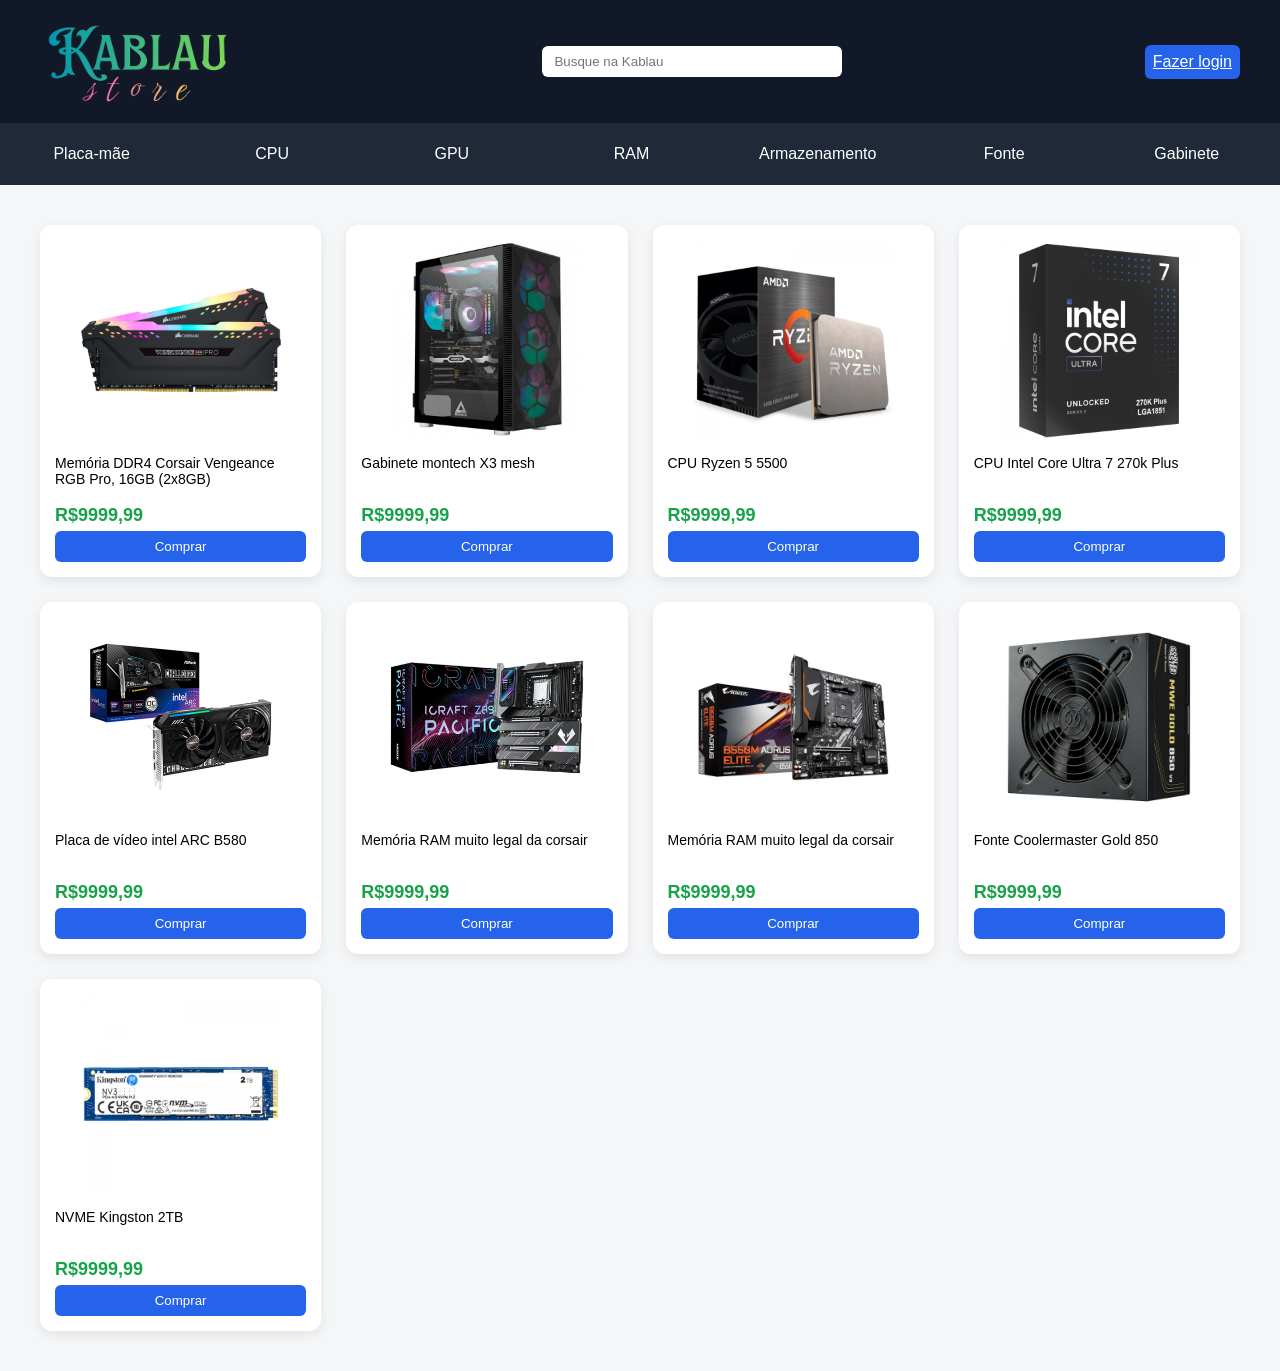
==== index.html @ 6b2df5a7 "Alterações feitas durante a semana" ====
<!DOCTYPE html>
<html lang="en">
<head>
    <meta charset="UTF-8">
    <meta name="viewport" content="width=device-width, initial-scale=1.0">
    <link rel="stylesheet" href="style.css">
    <title>Kablau</title>
</head>
<body>
    <div id="navbar">
        <img id="logo" src="Img/kablau.png" alt="logo">
        <label id="barra_pesquisa" for="pesquisa"><input type="text" placeholder="Busque na Kablau"></label>
        <a href="login.html" class="btn_comprar">Fazer login</a>
    </div>
    
    <div>
        <table>
            <td>Placa-mãe</td>
            <td>CPU</td>
            <td>GPU</td>
            <td>RAM</td>
            <td>Armazenamento</td>
            <td>Fonte</td>
            <td>Gabinete</td>
        </table>
    </div>
    <div>
        <div class="produto">
            <img class="Img_produto" src="Img/RAM_corsair.jpg" alt="Memória DDR4 Corsair Vengeance RGB Pro, 16GB">
            <div class="info_produto">
                <div class="Nome_produto">Memória DDR4 Corsair Vengeance RGB Pro, 16GB (2x8GB)</div>
                <div class="Preco">R$9999,99</div>
            </div>
            <button class="btn_comprar">Comprar</button>
        </div>
        <div class="produto">
            <img class="Img_produto" src="Img/gabinete_Montech_X3_MESH.jpg" alt="Gabinete montech X3 mesh">
            <div>
                <div class="Nome_produto">Gabinete montech X3 mesh</div>
                <div class="Preco">R$9999,99</div>
            </div>
            <button class="btn_comprar">Comprar</button>
            </div>
        <div class="produto">
            <img class="Img_produto" src="Img/R5-5500.jpg" alt="CPU Ryzen 5 5500">
            <div>
                <div class="Nome_produto">CPU Ryzen 5 5500</div>
                <div class="Preco">R$9999,99</div>
            </div>
            <button class="btn_comprar">Comprar</button>
        </div>
        <div class="produto">
            <img class="Img_produto" src="Img/core-u7-270k+.jpg" alt="CPU Intel Core Ultra 7 270k Plus">
            <div>
                <div class="Nome_produto">CPU Intel Core Ultra 7 270k Plus</div>
                <div class="Preco">R$9999,99</div>
            </div>
            <button class="btn_comprar">Comprar</button>
        </div>
        <div class="produto">
            <img class="Img_produto" src="Img/intel-arc-b580.jpg" alt="Placa de vídeo intel ARC B580">
            <div>
                <div class="Nome_produto">Placa de vídeo intel ARC B580</div>
                <div class="Preco">R$9999,99</div>
            </div>
            <button class="btn_comprar">Comprar</button>
        </div>
        <div class="produto">
            <img class="Img_produto" src="Img/maxsun-z890.webp" alt="Intel Z890">
            <div>
                <div class="Nome_produto">Memória RAM muito legal da corsair</div>
                <div class="Preco">R$9999,99</div>
            </div>        
            <button class="btn_comprar">Comprar</button>
        </div>
        <div class="produto">
            <img class="Img_produto" src="Img/b550m-asus-elite.webp" alt="Placa-mãe B550">
            <div>
                <div class="Nome_produto">Memória RAM muito legal da corsair</div>
                <div class="Preco">R$9999,99</div>
            </div>
            <button class="btn_comprar">Comprar</button>
        </div>
        <div class="produto">
            <img class="Img_produto" src="Img/fonte-coolermaster-gold-850.webp" alt="fonte coolermaster gold 850">
            <div>
                <div class="Nome_produto">Fonte Coolermaster Gold 850</div>
                <div class="Preco">R$9999,99</div>
            </div>
            <button class="btn_comprar">Comprar</button>
        </div>
        <div class="produto">
            <img class="Img_produto" src="Img/nvme-2tb-kingston.jpg" alt="NVME Kingston 2TB">
            <div>
                <div class="Nome_produto">NVME Kingston 2TB</div>
                <div class="Preco">R$9999,99</div>
            </div>
            <button class="btn_comprar">Comprar</button>
        </div>
    </div>
</body>
</html>
---- style.css ----
* {
    margin: 0;
    padding: 0;
    box-sizing: border-box;
    font-family: Arial, Helvetica, sans-serif;
}

body {
    background-color: #f4f6f8;
}

#navbar {
    background-color: #111827;
    color: white;
    display: flex;
    align-items: center;
    justify-content: space-between;
    padding: 15px 40px;
}

#logo {
    width: 200px;
}

#barra_pesquisa input {
    width: 300px;
    padding: 8px 12px;
    border-radius: 6px;
    border: none;
    outline: none;
}

table {
    width: 100%;
    background-color: #1f2937;
    color: white;
    text-align: center;
    padding: 10px 0;
}

td {
    padding: 10px;
    cursor: pointer;
    transition: 0.3s;
    width: 200px;
}

td:hover {
    background-color: #374151;
}

body > div:nth-of-type(3) {
    padding: 40px;
    display: grid;
    grid-template-columns: repeat(auto-fill, minmax(250px, 1fr));
    gap: 25px;
}

.produto {
    background: white;
    border-radius: 12px;
    padding: 15px;
    box-shadow: 0 4px 12px rgba(0,0,0,0.08);
    transition: 0.3s;
    display: flex;
    flex-direction: column;
    height: 100%;
}

.Img_produto {
    width: 100%;
    height: 200px;
    object-fit: contain;
    margin-bottom: 15px;
}

.info_produto {
    flex-grow: 1;
}

.btn_comprar {
    background-color: #2563eb;
    color: white;
    text-align: center;
    padding: 8px;
    border-radius: 6px;
    border: hidden;
    cursor: pointer;
    transition: 0.3s;
}

.btn_comprar:hover {
    background-color: #1d4ed8;
}

.Nome_produto {
    font-size: 14px;
    margin-bottom: 10px;
    min-height: 40px;
}

.Preco {
    font-size: 18px;
    font-weight: bold;
    color: #16a34a;
    margin-bottom: 5px;
}

.produto::after:hover {
    background-color: #1d4ed8;
}


/* login */

.login_container {
    height: 22vw;
    display: flex;
    justify-content: center;
    align-items: center;
}

.login_card {
    background: white;
    padding: 40px;
    border-radius: 12px;
    width: 350px;
    display: flex;
    flex-direction: column;
    gap: 15px;
    box-shadow: 0 4px 12px rgba(0,0,0,0.1);
}

.login_card h2 {
    text-align: center;
    margin-bottom: 10px;
}

.login_card input {
    padding: 10px;
    border-radius: 6px;
    border: 1px solid #ccc;
    outline: none;
}

.login_card input:focus {
    border-color: #2563eb;
}

#cadastro{
    height: 40vw;
}

/* produto */

.produto_page {
    display: grid;
    grid-template-columns: 1fr 1fr;
    gap: 40px;
    padding: 40px;
}

.produto_imagem img {
    width: 100%;
    background: white;
    padding: 20px;
    border-radius: 12px;
}

.produto_compra {
    background: white;
    padding: 25px;
    border-radius: 12px;
    display: flex;
    flex-direction: column;
    gap: 12px;
    box-shadow: 0 4px 12px rgba(0,0,0,0.1);
}

.preco_avista {
    font-size: 24px;
    font-weight: bold;
    color: #16a34a;
}

.preco_parcelado {
    color: #555;
}

.prazo {
    font-weight: bold;
}

.quantidade{
    width: 40px;
}

.pagamentos {
    margin-left: 20px;
}

.produto_detalhes {
    background: white;
    margin: 40px;
    padding: 30px;
    border-radius: 12px;
    display: grid;
    grid-template-columns: auto;
}

.avaliacoes {
    margin: 40px;
}

.avaliacao {
    background: white;
    padding: 20px;
    margin-top: 15px;
    border-radius: 10px;
    box-shadow: 0 2px 8px rgba(0,0,0,0.08);
}

.avaliacao span {
    font-size: 12px;
    color: gray;
}
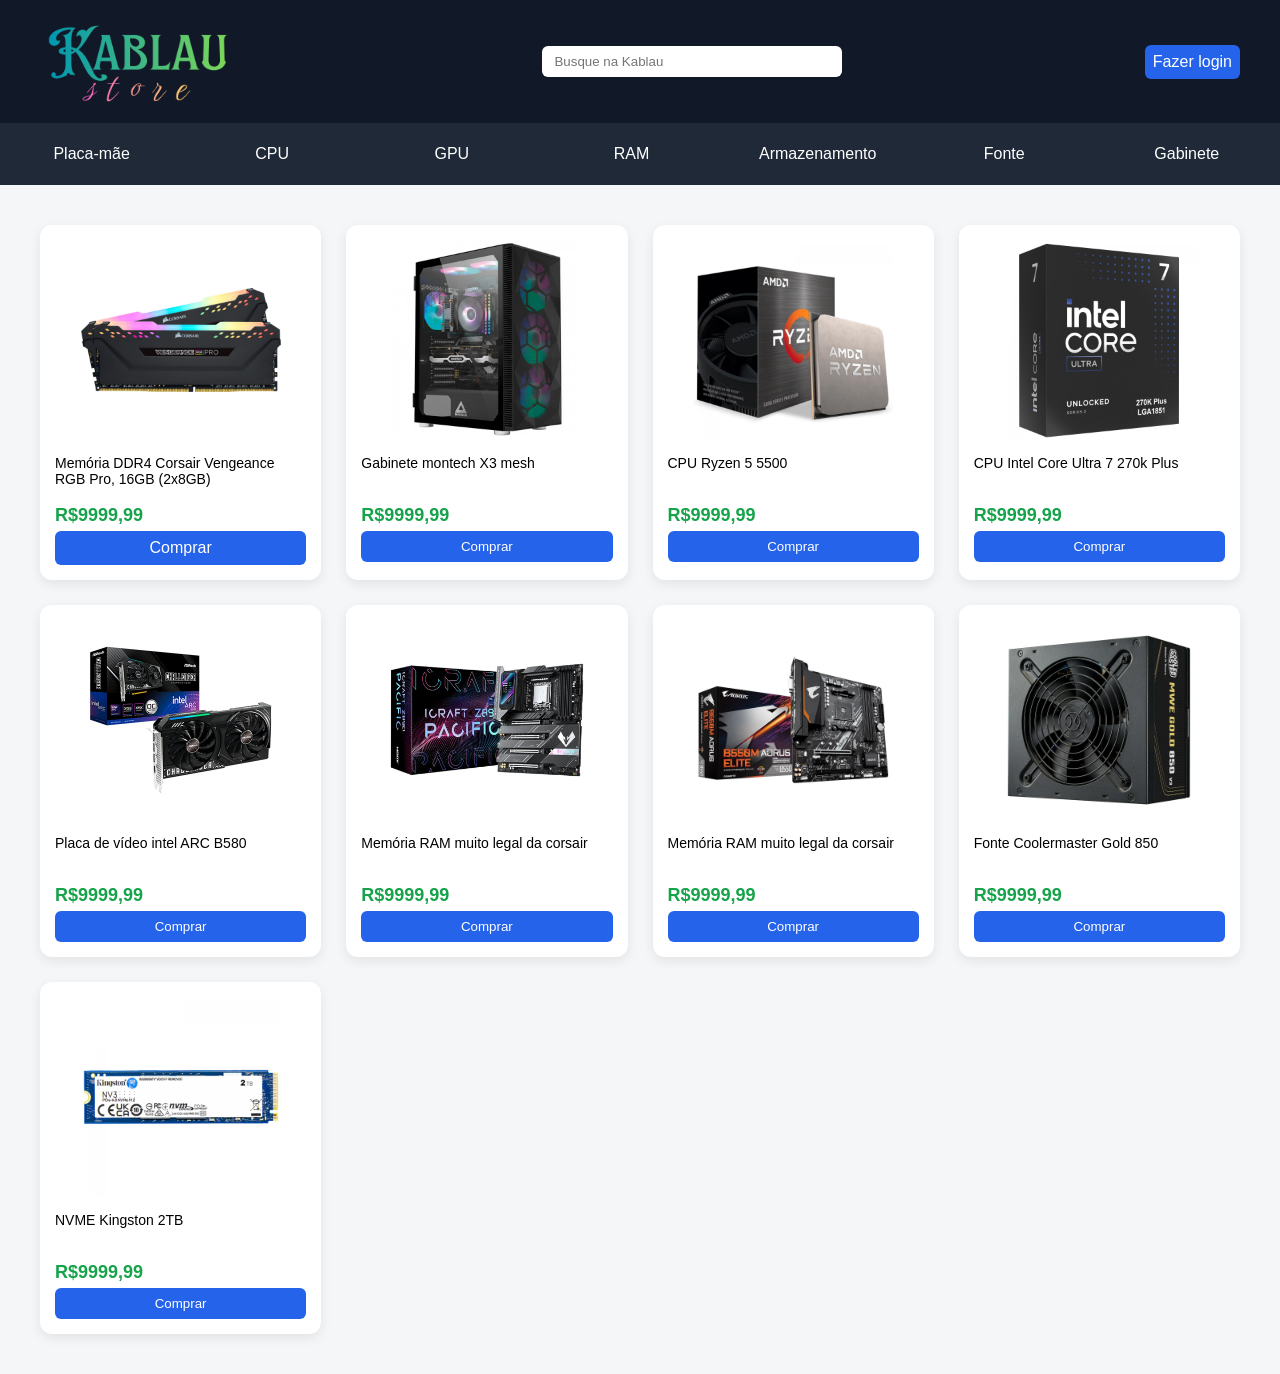
==== commit d2ba5857: "Correção na descrição dos item, botão home na logo" ====
--- a/index.html
+++ b/index.html
@@ -24,14 +24,14 @@
             <td>Gabinete</td>
         </table>
     </div>
-    <div>
+    <div class="loja">
         <div class="produto">
             <img class="Img_produto" src="Img/RAM_corsair.jpg" alt="Memória DDR4 Corsair Vengeance RGB Pro, 16GB">
             <div class="info_produto">
                 <div class="Nome_produto">Memória DDR4 Corsair Vengeance RGB Pro, 16GB (2x8GB)</div>
                 <div class="Preco">R$9999,99</div>
             </div>
-            <button class="btn_comprar">Comprar</button>
+            <a href="produto.html" class="btn_comprar">Comprar</a>
         </div>
         <div class="produto">
             <img class="Img_produto" src="Img/gabinete_Montech_X3_MESH.jpg" alt="Gabinete montech X3 mesh">
--- a/style.css
+++ b/style.css
@@ -1,4 +1,3 @@
-
 * {
     margin: 0;
     padding: 0;
@@ -50,14 +49,14 @@
     background-color: #374151;
 }
 
-body > div:nth-of-type(3) {
+.loja {
     padding: 40px;
     display: grid;
     grid-template-columns: repeat(auto-fill, minmax(250px, 1fr));
     gap: 25px;
 }
 
-.produto {
+.produto {  
     background: white;
     border-radius: 12px;
     padding: 15px;
@@ -79,7 +78,19 @@
     flex-grow: 1;
 }
 
-.btn_comprar {
+.btn_comprar{
+    background-color: #2563eb;
+    color: white;
+    text-align: center;
+    padding: 8px;
+    border-radius: 6px;
+    border: hidden;
+    cursor: pointer;
+    transition: 0.3s;
+    text-decoration: none;
+}
+
+.btn_comprar{
     background-color: #2563eb;
     color: white;
     text-align: center;
@@ -207,6 +218,8 @@
     border-radius: 12px;
     display: grid;
     grid-template-columns: auto;
+    display: grid;
+    gap: 25px;
 }
 
 .avaliacoes {
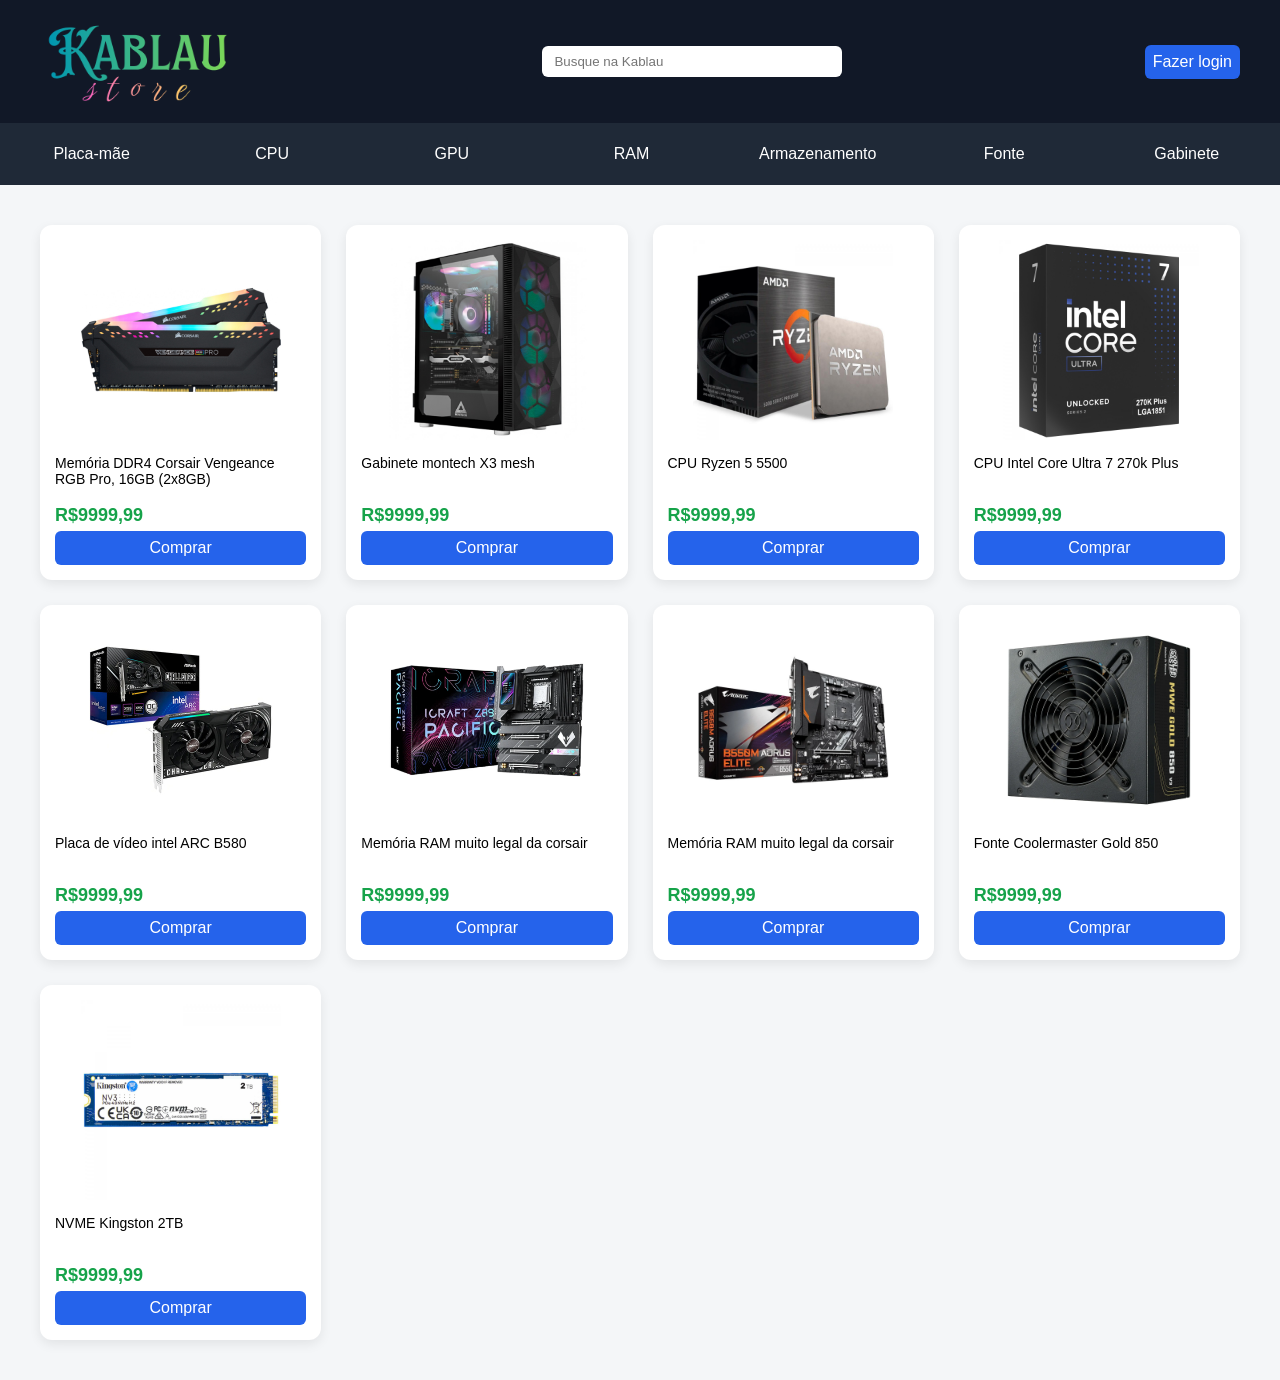
==== commit afae5ea7: "Correção nos botões e nas sombras da página do produtos" ====
--- a/index.html
+++ b/index.html
@@ -39,7 +39,7 @@
                 <div class="Nome_produto">Gabinete montech X3 mesh</div>
                 <div class="Preco">R$9999,99</div>
             </div>
-            <button class="btn_comprar">Comprar</button>
+            <a href="index.html" class="btn_comprar">Comprar</a>
             </div>
         <div class="produto">
             <img class="Img_produto" src="Img/R5-5500.jpg" alt="CPU Ryzen 5 5500">
@@ -47,7 +47,7 @@
                 <div class="Nome_produto">CPU Ryzen 5 5500</div>
                 <div class="Preco">R$9999,99</div>
             </div>
-            <button class="btn_comprar">Comprar</button>
+            <a href="index.html" class="btn_comprar">Comprar</a>
         </div>
         <div class="produto">
             <img class="Img_produto" src="Img/core-u7-270k+.jpg" alt="CPU Intel Core Ultra 7 270k Plus">
@@ -55,7 +55,7 @@
                 <div class="Nome_produto">CPU Intel Core Ultra 7 270k Plus</div>
                 <div class="Preco">R$9999,99</div>
             </div>
-            <button class="btn_comprar">Comprar</button>
+            <a href="index.html" class="btn_comprar">Comprar</a>
         </div>
         <div class="produto">
             <img class="Img_produto" src="Img/intel-arc-b580.jpg" alt="Placa de vídeo intel ARC B580">
@@ -63,7 +63,7 @@
                 <div class="Nome_produto">Placa de vídeo intel ARC B580</div>
                 <div class="Preco">R$9999,99</div>
             </div>
-            <button class="btn_comprar">Comprar</button>
+            <a href="index.html" class="btn_comprar">Comprar</a>
         </div>
         <div class="produto">
             <img class="Img_produto" src="Img/maxsun-z890.webp" alt="Intel Z890">
@@ -71,7 +71,7 @@
                 <div class="Nome_produto">Memória RAM muito legal da corsair</div>
                 <div class="Preco">R$9999,99</div>
             </div>        
-            <button class="btn_comprar">Comprar</button>
+            <a href="index.html" class="btn_comprar">Comprar</a>
         </div>
         <div class="produto">
             <img class="Img_produto" src="Img/b550m-asus-elite.webp" alt="Placa-mãe B550">
@@ -79,7 +79,7 @@
                 <div class="Nome_produto">Memória RAM muito legal da corsair</div>
                 <div class="Preco">R$9999,99</div>
             </div>
-            <button class="btn_comprar">Comprar</button>
+            <a href="index.html" class="btn_comprar">Comprar</a>
         </div>
         <div class="produto">
             <img class="Img_produto" src="Img/fonte-coolermaster-gold-850.webp" alt="fonte coolermaster gold 850">
@@ -87,7 +87,7 @@
                 <div class="Nome_produto">Fonte Coolermaster Gold 850</div>
                 <div class="Preco">R$9999,99</div>
             </div>
-            <button class="btn_comprar">Comprar</button>
+            <a href="index.html" class="btn_comprar">Comprar</a>
         </div>
         <div class="produto">
             <img class="Img_produto" src="Img/nvme-2tb-kingston.jpg" alt="NVME Kingston 2TB">
@@ -95,7 +95,7 @@
                 <div class="Nome_produto">NVME Kingston 2TB</div>
                 <div class="Preco">R$9999,99</div>
             </div>
-            <button class="btn_comprar">Comprar</button>
+            <a href="index.html" class="btn_comprar">Comprar</a>
         </div>
     </div>
 </body>
--- a/style.css
+++ b/style.css
@@ -220,6 +220,11 @@
     grid-template-columns: auto;
     display: grid;
     gap: 25px;
+    box-shadow: 0 2px 8px rgba(0,0,0,0.08);
+}
+
+.caracteristicas {
+    margin-left: 20px;
 }
 
 .avaliacoes {
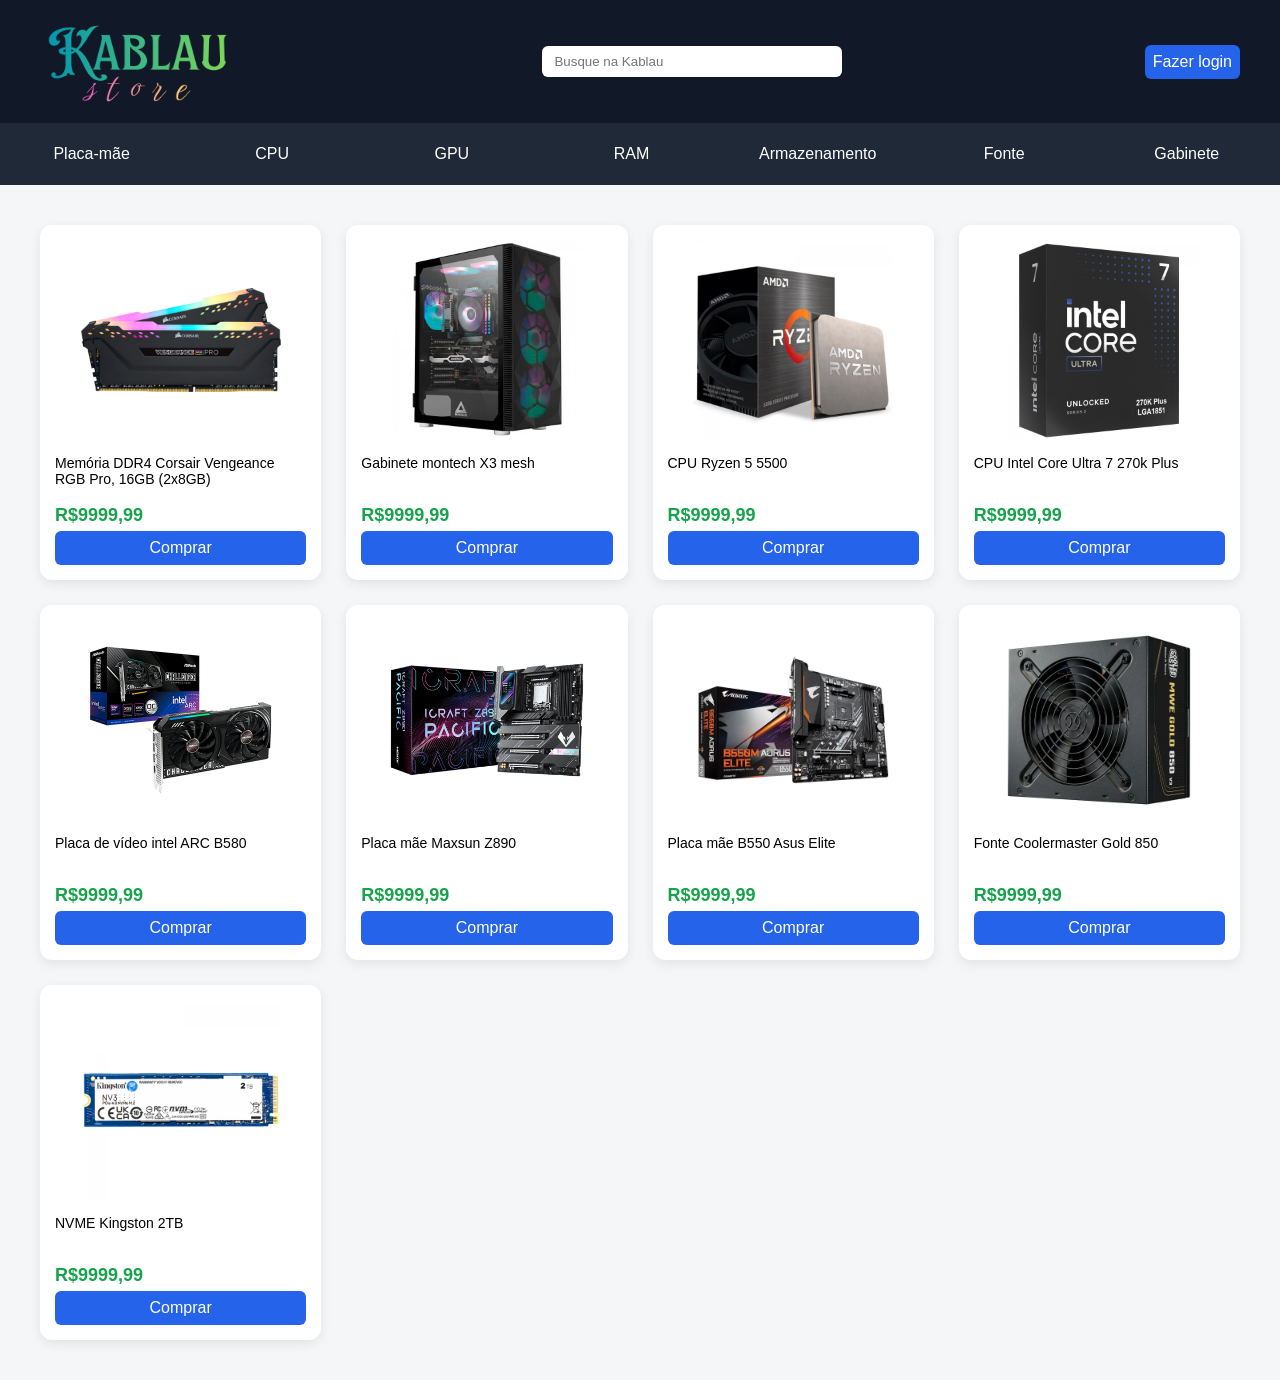
==== commit 94e24016: "Correções no nome das placas mãe" ====
--- a/index.html
+++ b/index.html
@@ -68,7 +68,7 @@
         <div class="produto">
             <img class="Img_produto" src="Img/maxsun-z890.webp" alt="Intel Z890">
             <div>
-                <div class="Nome_produto">Memória RAM muito legal da corsair</div>
+                <div class="Nome_produto">Placa mãe Maxsun Z890</div>
                 <div class="Preco">R$9999,99</div>
             </div>        
             <a href="index.html" class="btn_comprar">Comprar</a>
@@ -76,7 +76,7 @@
         <div class="produto">
             <img class="Img_produto" src="Img/b550m-asus-elite.webp" alt="Placa-mãe B550">
             <div>
-                <div class="Nome_produto">Memória RAM muito legal da corsair</div>
+                <div class="Nome_produto">Placa mãe B550 Asus Elite</div>
                 <div class="Preco">R$9999,99</div>
             </div>
             <a href="index.html" class="btn_comprar">Comprar</a>
--- a/style.css
+++ b/style.css
@@ -47,6 +47,8 @@
 
 td:hover {
     background-color: #374151;
+    transform: scale(1.20);
+    border-radius: 5px;
 }
 
 .loja {
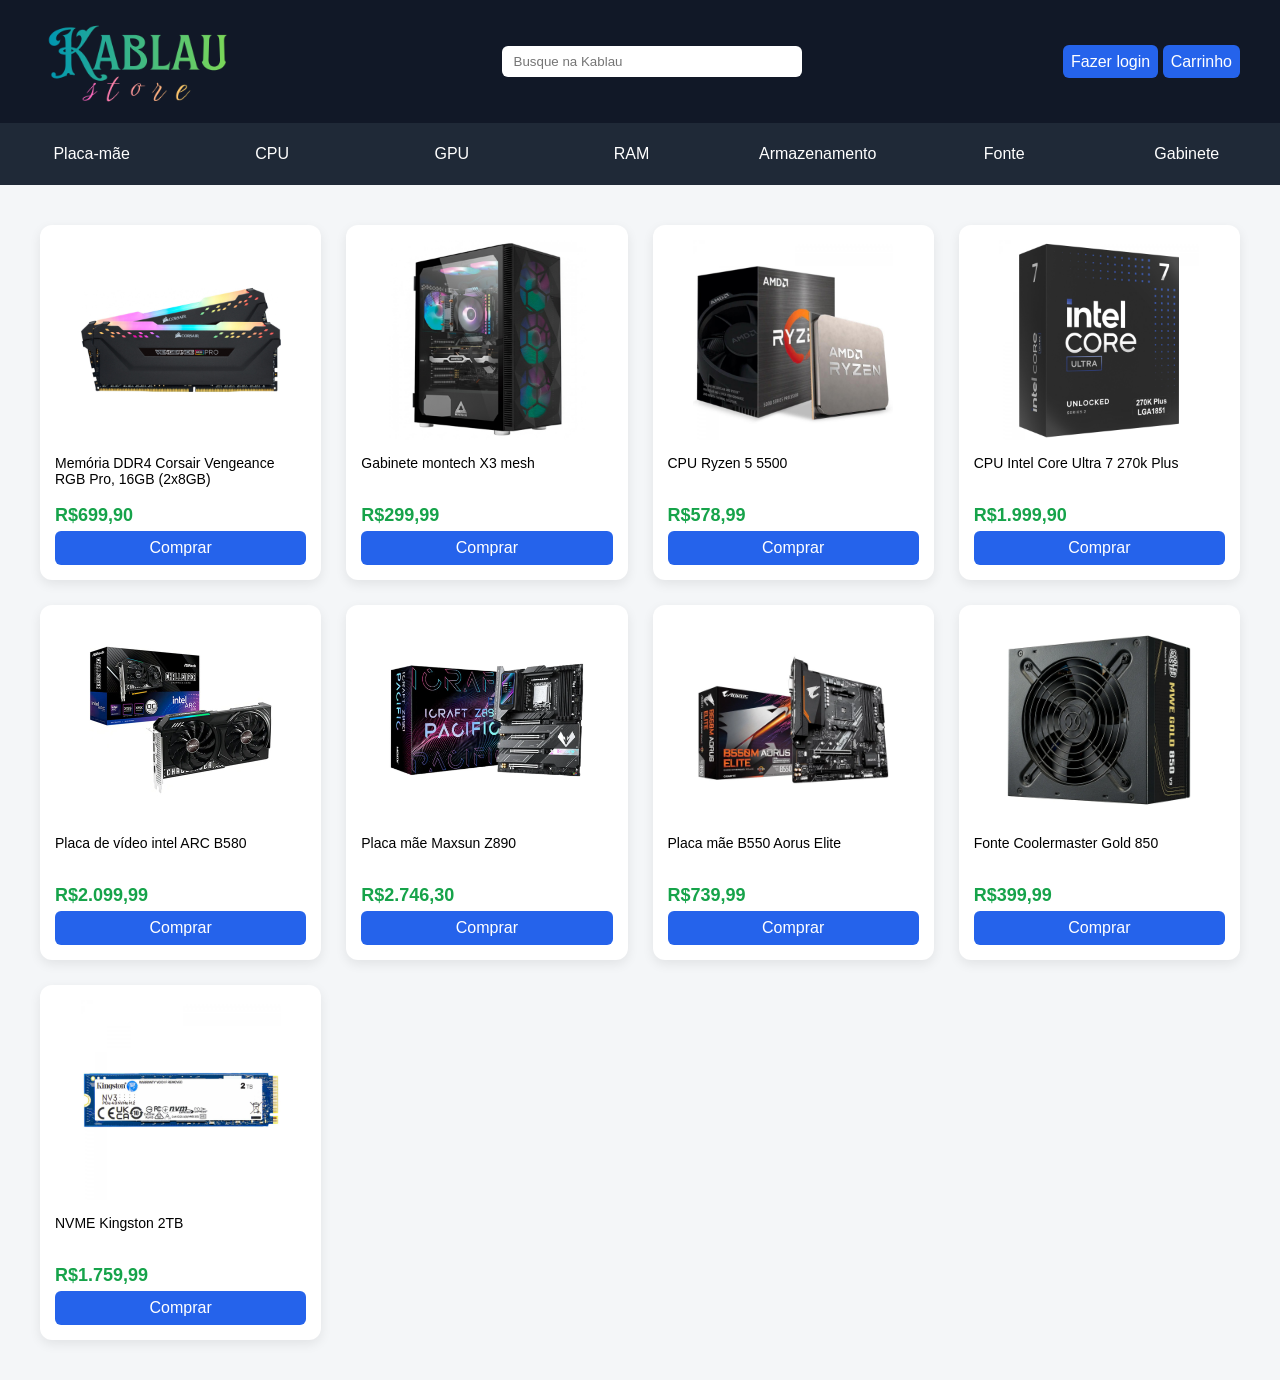
==== commit 7d842661: "Carrinho" ====
--- a/index.html
+++ b/index.html
@@ -8,20 +8,23 @@
 </head>
 <body>
     <div id="navbar">
-        <img id="logo" src="Img/kablau.png" alt="logo">
-        <label id="barra_pesquisa" for="pesquisa"><input type="text" placeholder="Busque na Kablau"></label>
-        <a href="login.html" class="btn_comprar">Fazer login</a>
+        <img id="logo" src="Img/kablau.png" alt="logo da loja kablau">
+        <label id="barra_pesquisa" for="pesquisa"><input type="text" id="pesquisa" placeholder="Busque na Kablau"></label>
+        <span><a href="login.html" class="btn_comprar">Fazer login</a>
+        <a href="carrinho.html" class="btn_comprar">Carrinho</a></span>
     </div>
     
     <div>
         <table>
-            <td>Placa-mãe</td>
-            <td>CPU</td>
-            <td>GPU</td>
-            <td>RAM</td>
-            <td>Armazenamento</td>
-            <td>Fonte</td>
-            <td>Gabinete</td>
+            <tr>
+                <td>Placa-mãe</td>
+                <td>CPU</td>
+                <td>GPU</td>
+                <td>RAM</td>
+                <td>Armazenamento</td>
+                <td>Fonte</td>
+                <td>Gabinete</td>
+            </tr>
         </table>
     </div>
     <div class="loja">
@@ -29,7 +32,7 @@
             <img class="Img_produto" src="Img/RAM_corsair.jpg" alt="Memória DDR4 Corsair Vengeance RGB Pro, 16GB">
             <div class="info_produto">
                 <div class="Nome_produto">Memória DDR4 Corsair Vengeance RGB Pro, 16GB (2x8GB)</div>
-                <div class="Preco">R$9999,99</div>
+                <div class="Preco">R$699,90</div>
             </div>
             <a href="produto.html" class="btn_comprar">Comprar</a>
         </div>
@@ -37,7 +40,7 @@
             <img class="Img_produto" src="Img/gabinete_Montech_X3_MESH.jpg" alt="Gabinete montech X3 mesh">
             <div>
                 <div class="Nome_produto">Gabinete montech X3 mesh</div>
-                <div class="Preco">R$9999,99</div>
+                <div class="Preco">R$299,99</div>
             </div>
             <a href="index.html" class="btn_comprar">Comprar</a>
             </div>
@@ -45,7 +48,7 @@
             <img class="Img_produto" src="Img/R5-5500.jpg" alt="CPU Ryzen 5 5500">
             <div>
                 <div class="Nome_produto">CPU Ryzen 5 5500</div>
-                <div class="Preco">R$9999,99</div>
+                <div class="Preco">R$578,99</div>
             </div>
             <a href="index.html" class="btn_comprar">Comprar</a>
         </div>
@@ -53,7 +56,7 @@
             <img class="Img_produto" src="Img/core-u7-270k+.jpg" alt="CPU Intel Core Ultra 7 270k Plus">
             <div>
                 <div class="Nome_produto">CPU Intel Core Ultra 7 270k Plus</div>
-                <div class="Preco">R$9999,99</div>
+                <div class="Preco">R$1.999,90</div>
             </div>
             <a href="index.html" class="btn_comprar">Comprar</a>
         </div>
@@ -61,7 +64,7 @@
             <img class="Img_produto" src="Img/intel-arc-b580.jpg" alt="Placa de vídeo intel ARC B580">
             <div>
                 <div class="Nome_produto">Placa de vídeo intel ARC B580</div>
-                <div class="Preco">R$9999,99</div>
+                <div class="Preco">R$2.099,99</div>
             </div>
             <a href="index.html" class="btn_comprar">Comprar</a>
         </div>
@@ -69,15 +72,15 @@
             <img class="Img_produto" src="Img/maxsun-z890.webp" alt="Intel Z890">
             <div>
                 <div class="Nome_produto">Placa mãe Maxsun Z890</div>
-                <div class="Preco">R$9999,99</div>
+                <div class="Preco">R$2.746,30</div>
             </div>        
             <a href="index.html" class="btn_comprar">Comprar</a>
         </div>
         <div class="produto">
             <img class="Img_produto" src="Img/b550m-asus-elite.webp" alt="Placa-mãe B550">
             <div>
-                <div class="Nome_produto">Placa mãe B550 Asus Elite</div>
-                <div class="Preco">R$9999,99</div>
+                <div class="Nome_produto">Placa mãe B550 Aorus Elite</div>
+                <div class="Preco">R$739,99</div>
             </div>
             <a href="index.html" class="btn_comprar">Comprar</a>
         </div>
@@ -85,7 +88,7 @@
             <img class="Img_produto" src="Img/fonte-coolermaster-gold-850.webp" alt="fonte coolermaster gold 850">
             <div>
                 <div class="Nome_produto">Fonte Coolermaster Gold 850</div>
-                <div class="Preco">R$9999,99</div>
+                <div class="Preco">R$399,99</div>
             </div>
             <a href="index.html" class="btn_comprar">Comprar</a>
         </div>
@@ -93,7 +96,7 @@
             <img class="Img_produto" src="Img/nvme-2tb-kingston.jpg" alt="NVME Kingston 2TB">
             <div>
                 <div class="Nome_produto">NVME Kingston 2TB</div>
-                <div class="Preco">R$9999,99</div>
+                <div class="Preco">R$1.759,99</div>
             </div>
             <a href="index.html" class="btn_comprar">Comprar</a>
         </div>
--- a/style.css
+++ b/style.css
@@ -124,11 +124,8 @@
     background-color: #1d4ed8;
 }
 
-
-/* login */
-
 .login_container {
-    height: 22vw;
+    height: 30vw;
     display: flex;
     justify-content: center;
     align-items: center;
@@ -162,10 +159,8 @@
 }
 
 #cadastro{
-    height: 40vw;
-}
-
-/* produto */
+    height: 50vw;
+}
 
 .produto_page {
     display: grid;
@@ -179,6 +174,7 @@
     background: white;
     padding: 20px;
     border-radius: 12px;
+    box-shadow: 0 4px 12px rgba(0,0,0,0.1);
 }
 
 .produto_compra {
@@ -245,3 +241,65 @@
     font-size: 12px;
     color: gray;
 }
+
+.carrinho_container {
+    padding: 40px;
+    max-width: 1000px;
+    margin: auto;
+}
+
+.item_carrinho {
+    background: white;
+    display: flex;
+    align-items: center;
+    gap: 20px;
+    padding: 20px;
+    margin-top: 20px;
+    border-radius: 12px;
+    box-shadow: 0 2px 8px rgba(0,0,0,0.08);
+}
+
+.img_carrinho {
+    width: 120px;
+    height: 120px;
+    object-fit: contain;
+}
+
+.info_carrinho {
+    flex-grow: 1;
+}
+
+.preco_total_item {
+    color: #16a34a;
+    font-weight: bold;
+}
+
+.frete_box {
+    background: white;
+    margin-top: 30px;
+    padding: 20px;
+    border-radius: 12px;
+    box-shadow: 0 2px 8px rgba(0,0,0,0.08);
+}
+
+.frete_box input {
+    padding: 8px;
+    margin-top: 10px;
+    margin-bottom: 10px;
+    border-radius: 6px;
+    border: 1px solid #ccc;
+}
+
+.resumo_compra {
+    background: white;
+    margin-top: 30px;
+    padding: 25px;
+    border-radius: 12px;
+    box-shadow: 0 2px 8px rgba(0,0,0,0.08);
+    text-align: right;
+}
+
+.total_final {
+    margin-top: 15px;
+    color: #2563eb;
+}
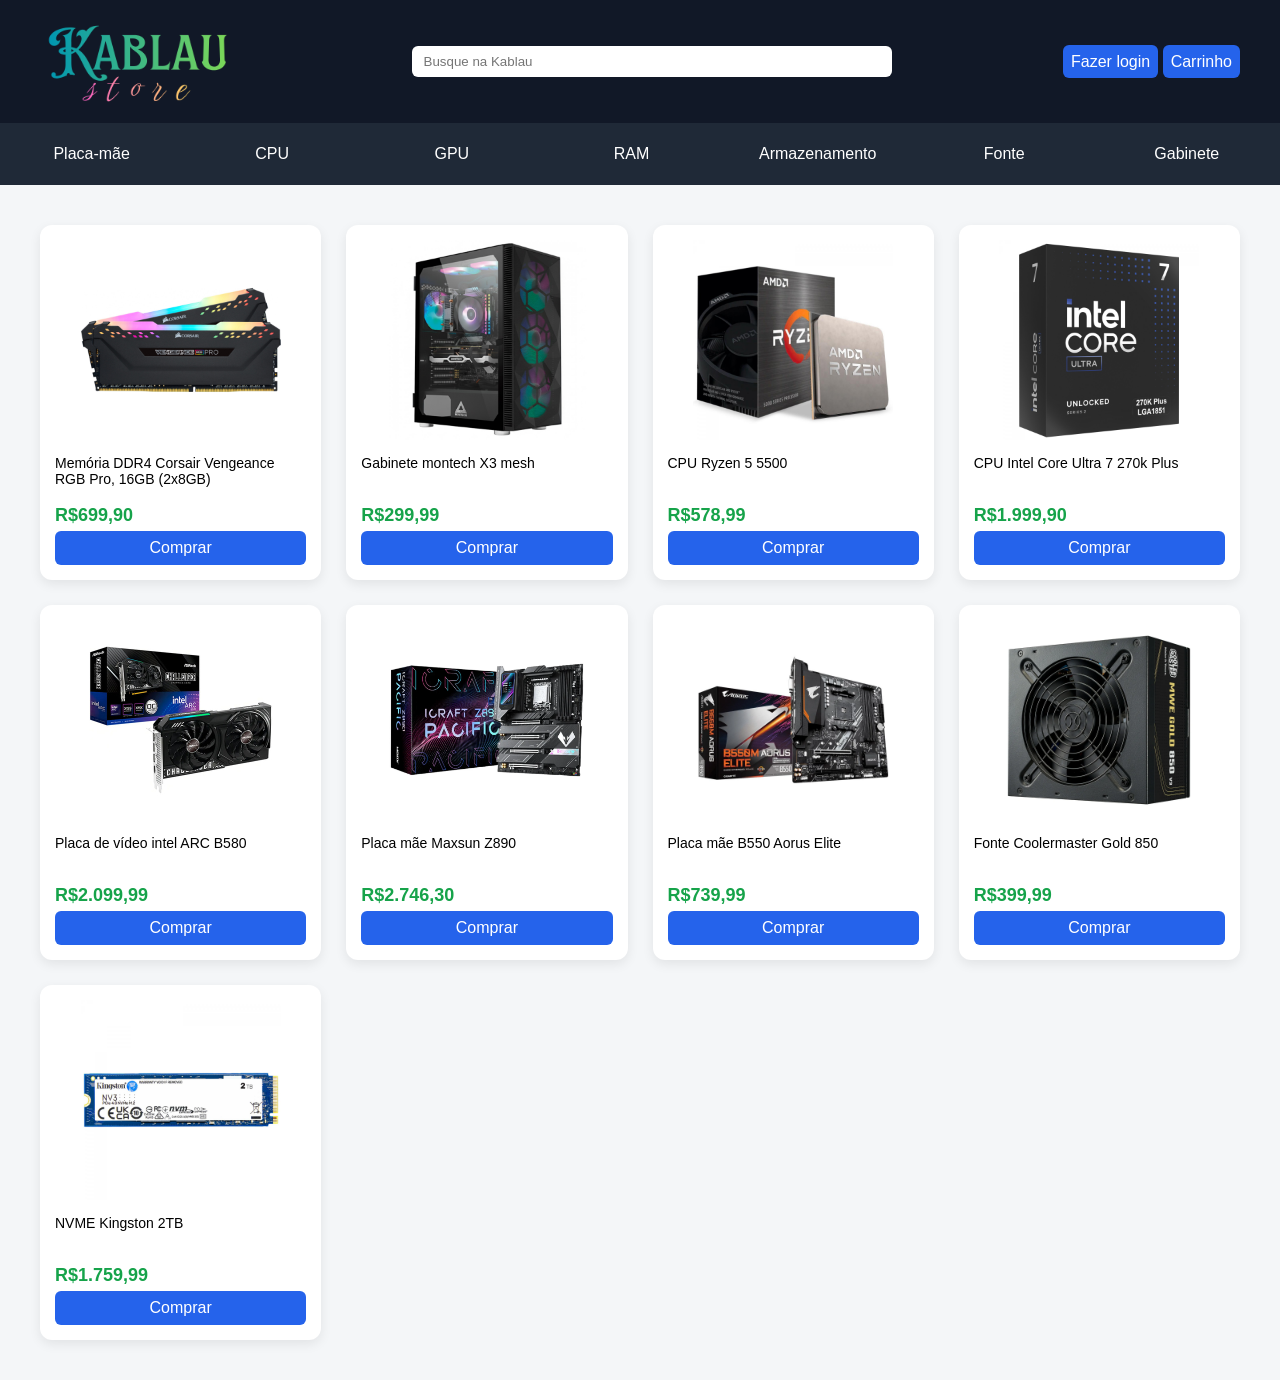
==== commit fdc9296c: "ai dento" ====
--- a/index.html
+++ b/index.html
@@ -101,5 +101,7 @@
             <a href="index.html" class="btn_comprar">Comprar</a>
         </div>
     </div>
+
+    <script src="autocomplete.js"></script>
 </body>
 </html>
--- a/style.css
+++ b/style.css
@@ -22,12 +22,52 @@
     width: 200px;
 }
 
+#barra_pesquisa {
+    position: relative;
+}
+
 #barra_pesquisa input {
-    width: 300px;
+    width: 480px;
     padding: 8px 12px;
     border-radius: 6px;
     border: none;
     outline: none;
+}
+
+.lista_sugestoes {
+    display: none;
+    position: absolute;
+    top: calc(100% + 6px);
+    left: 0;
+    width: 480px;
+    background: white;
+    border-radius: 6px;
+    max-height: 260px;
+    overflow-y: auto;
+    box-shadow: 0 4px 12px rgba(0,0,0,0.2);
+    list-style: none;
+    z-index: 100;
+}
+
+.item_sugestao {
+    padding: 10px 12px;
+    cursor: pointer;
+    color: #111827;
+    font-size: 14px;
+    border-bottom: 1px solid #eee;
+}
+
+.item_sugestao:last-child {
+    border-bottom: none;
+}
+
+.item_sugestao:hover,
+.item_sugestao.ativo {
+    background-color: #f0f4ff;
+}
+
+.item_sugestao strong {
+    color: #2563eb;
 }
 
 table {
@@ -125,7 +165,7 @@
 }
 
 .login_container {
-    height: 30vw;
+    height: 22vw;
     display: flex;
     justify-content: center;
     align-items: center;
@@ -158,8 +198,23 @@
     border-color: #2563eb;
 }
 
+.alerta {
+    display: none;
+    background-color: #fee2e2;
+    color: #b91c1c;
+    border: 1px solid #fca5a5;
+    padding: 10px 12px;
+    border-radius: 6px;
+    font-size: 13px;
+    text-align: center;
+}
+
+.alerta_visivel {
+    display: block;
+}
+
 #cadastro{
-    height: 50vw;
+    height: 42vw;
 }
 
 .produto_page {
@@ -171,6 +226,7 @@
 
 .produto_imagem img {
     width: 100%;
+    height: 100%;
     background: white;
     padding: 20px;
     border-radius: 12px;
@@ -203,6 +259,12 @@
 
 .quantidade{
     width: 40px;
+}
+
+.valor_parcial {
+    font-size: 18px;
+    font-weight: bold;
+    color: #16a34a;
 }
 
 .pagamentos {
